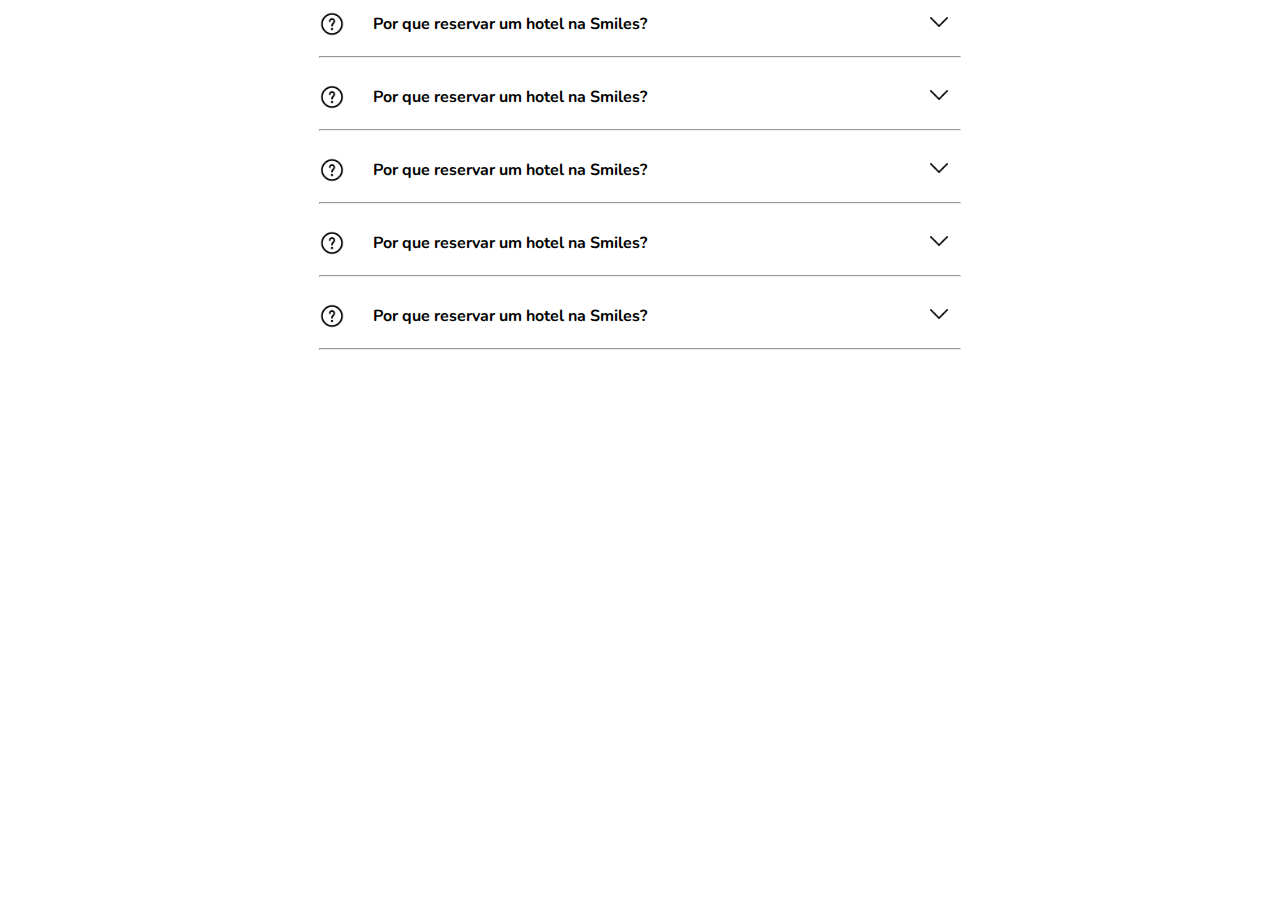
==== faq/index.html @ c91640b9 "novos codigos" ====
<!DOCTYPE html>
<html lang="pt-br">

<head>
    <meta charset="UTF-8">
    <meta http-equiv="X-UA-Compatible" content="IE=edge">
    <meta name="viewport" content="width=device-width, initial-scale=1.0">

    <link rel="stylesheet" href="./style.css">

    <script src="./index.js" defer></script>

    <link rel="preconnect" href="https://fonts.googleapis.com">
    <link rel="preconnect" href="https://fonts.gstatic.com" crossorigin>
    <link href="https://fonts.googleapis.com/css2?family=Nunito:wght@200&display=swap" rel="stylesheet">
    <title>Document</title>
</head>

<body>

    <div class="container_1">
        <div class="container_2">
            <div>
                <div class="pergunta">
                    <img src="./img/pergunta.png" alt="pergunta">
                    <strong class="txtpergunta">Por que reservar um hotel na Smiles?</strong>
                    <button onclick="abrir_fechar()"><img class="setapergunta setapergunta1" src="./img/seta-para-baixo.png" alt="seta para baixo"></button>
                </div>
                <hr>
                <div class="divresposta">
                    <p class="resposta resp1"> Lorem Ipsum is simply dummy text of the printing and typesetting industry. Lorem Ipsum has been
                        the
                        industry's standard dummy text ever since the 1500s, when an unknown printer took a galley of
                        type
                        and scrambled it to make a type specimen book.</p>
                </div>
            </div>

            <div>
                <div class="pergunta">
                    <img src="./img/pergunta.png" alt="pergunta">
                    <strong class="txtpergunta">Por que reservar um hotel na Smiles?</strong>
                    <button onclick="abrir_fechar2()"><img class="setapergunta setapergunta2" src="./img/seta-para-baixo.png" alt="seta para baixo"></button>
                </div>
                <hr>
                <div class="divresposta">
                    <p class="resposta resp2"> Lorem Ipsum is simply dummy text of the printing and typesetting industry. Lorem Ipsum has been
                        the
                        industry's standard dummy text ever since the 1500s, when an unknown printer took a galley of
                        type
                        and scrambled it to make a type specimen book.</p>
                </div>
            </div>

            <div>
                <div class="pergunta">
                    <img src="./img/pergunta.png" alt="pergunta">
                    <strong class="txtpergunta">Por que reservar um hotel na Smiles?</strong>
                    <button onclick="abrir_fechar3()"><img class="setapergunta setapergunta3" src="./img/seta-para-baixo.png" alt="seta para baixo"></button>
                </div>
                <hr>
                <div class="divresposta">
                    <p class="resposta resp3"> Lorem Ipsum is simply dummy text of the printing and typesetting industry. Lorem Ipsum has been
                        the
                        industry's standard dummy text ever since the 1500s, when an unknown printer took a galley of
                        type
                        and scrambled it to make a type specimen book.</p>
                </div>
            </div>

            <div>
                <div class="pergunta">
                    <img src="./img/pergunta.png" alt="pergunta">
                    <strong class="txtpergunta">Por que reservar um hotel na Smiles?</strong>
                    <button onclick="abrir_fechar4()"><img class="setapergunta setapergunta4" src="./img/seta-para-baixo.png" alt="seta para baixo"></button>
                </div>
                <hr>
                <div class="divresposta">
                    <p class="resposta resp4"> Lorem Ipsum is simply dummy text of the printing and typesetting industry. Lorem Ipsum has been
                        the
                        industry's standard dummy text ever since the 1500s, when an unknown printer took a galley of
                        type
                        and scrambled it to make a type specimen book.</p>
                </div>
            </div>

            <div>
                <div class="pergunta">
                    <img src="./img/pergunta.png" alt="pergunta">
                    <strong class="txtpergunta">Por que reservar um hotel na Smiles?</strong>
                    <button onclick="abrir_fechar5()"><img class="setapergunta setapergunta5" src="./img/seta-para-baixo.png" alt="seta para baixo"></button>
                </div>
                <hr>
                <div class="divresposta">
                    <p class="resposta resp5"> Lorem Ipsum is simply dummy text of the printing and typesetting industry. Lorem Ipsum has been
                        the
                        industry's standard dummy text ever since the 1500s, when an unknown printer took a galley of
                        type
                        and scrambled it to make a type specimen book.</p>
                </div>
            </div>
        </div>
    </div>
</body>

</html>
---- faq/style.css ----
body {
    font-family: 'Nunito', sans-serif;
}

img {
    width: 26px;
}

.container_2 {
    max-width: 650px;
}

.container_1 {
    display: flex;
    justify-content: center;
}

.pergunta {
    display: flex;
    align-items: center;
    margin: 0 0 17px 0;
}

.txtpergunta {
    margin: 0 0 0 28px;
}


.resposta {
    display: none;
    margin: 0 0 0 48px;
}

.divresposta {
    margin: 18px 0 23px 0;
    max-width: 630px;
}

button {
    margin: 0 0 0 273px;
    background: #FFFFFF;
    border: none;
}

hr{
    width: 640px;
}
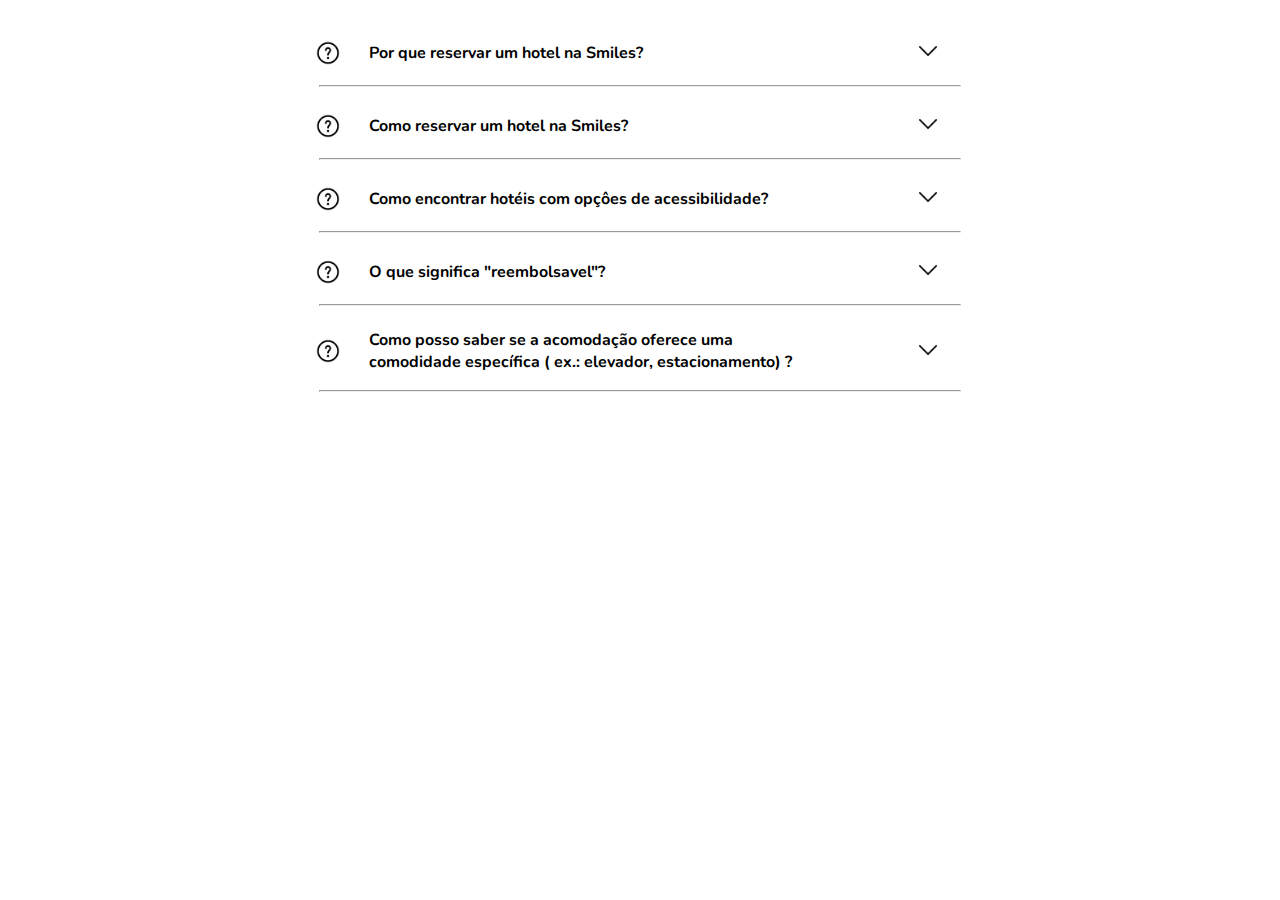
==== commit 32ed3ace: "att do codigo" ====
--- a/faq/index.html
+++ b/faq/index.html
@@ -22,7 +22,7 @@
         <div class="container_2">
             <div>
                 <div class="pergunta">
-                    <img src="./img/pergunta.png" alt="pergunta">
+                    <img class="imgponto" src="./img/pergunta.png" alt="pergunta">
                     <strong class="txtpergunta">Por que reservar um hotel na Smiles?</strong>
                     <button onclick="abrir_fechar()"><img class="setapergunta setapergunta1" src="./img/seta-para-baixo.png" alt="seta para baixo"></button>
                 </div>
@@ -38,8 +38,8 @@
 
             <div>
                 <div class="pergunta">
-                    <img src="./img/pergunta.png" alt="pergunta">
-                    <strong class="txtpergunta">Por que reservar um hotel na Smiles?</strong>
+                    <img class="imgponto" src="./img/pergunta.png" alt="pergunta">
+                    <strong class="txtpergunta">Como reservar um hotel na Smiles?</strong>
                     <button onclick="abrir_fechar2()"><img class="setapergunta setapergunta2" src="./img/seta-para-baixo.png" alt="seta para baixo"></button>
                 </div>
                 <hr>
@@ -54,8 +54,8 @@
 
             <div>
                 <div class="pergunta">
-                    <img src="./img/pergunta.png" alt="pergunta">
-                    <strong class="txtpergunta">Por que reservar um hotel na Smiles?</strong>
+                    <img class="imgponto" src="./img/pergunta.png" alt="pergunta">
+                    <strong class="txtpergunta">Como encontrar hotéis com opçôes de acessibilidade?</strong>
                     <button onclick="abrir_fechar3()"><img class="setapergunta setapergunta3" src="./img/seta-para-baixo.png" alt="seta para baixo"></button>
                 </div>
                 <hr>
@@ -70,8 +70,8 @@
 
             <div>
                 <div class="pergunta">
-                    <img src="./img/pergunta.png" alt="pergunta">
-                    <strong class="txtpergunta">Por que reservar um hotel na Smiles?</strong>
+                    <img class="imgponto" src="./img/pergunta.png" alt="pergunta">
+                    <strong class="txtpergunta">O que significa "reembolsavel"?</strong>
                     <button onclick="abrir_fechar4()"><img class="setapergunta setapergunta4" src="./img/seta-para-baixo.png" alt="seta para baixo"></button>
                 </div>
                 <hr>
@@ -86,8 +86,8 @@
 
             <div>
                 <div class="pergunta">
-                    <img src="./img/pergunta.png" alt="pergunta">
-                    <strong class="txtpergunta">Por que reservar um hotel na Smiles?</strong>
+                    <img class="imgponto" src="./img/pergunta.png" alt="pergunta">
+                    <strong class="txtpergunta">Como posso saber se a acomodação oferece uma comodidade específica ( ex.: elevador, estacionamento) ?</strong>
                     <button onclick="abrir_fechar5()"><img class="setapergunta setapergunta5" src="./img/seta-para-baixo.png" alt="seta para baixo"></button>
                 </div>
                 <hr>
--- a/faq/style.css
+++ b/faq/style.css
@@ -13,6 +13,8 @@
 .container_1 {
     display: flex;
     justify-content: center;
+    margin: 37px 0 0 0;
+
 }
 
 .pergunta {
@@ -23,6 +25,7 @@
 
 .txtpergunta {
     margin: 0 0 0 28px;
+    width: 500px;
 }
 
 
@@ -37,11 +40,63 @@
 }
 
 button {
-    margin: 0 0 0 273px;
+    margin: 0 18px 0 94px;
+    /* margin: 0 0 0 273px; */
     background: #FFFFFF;
     border: none;
 }
 
-hr{
+hr {
     width: 640px;
-}+    color: #7c7c7c;
+}
+
+@media (max-width: 650px) {
+    .container_2 {
+        max-width: 400px;
+    }
+
+    button {
+        margin: auto;
+    }
+
+    .imgponto {
+        margin: 0 0 0 25px;
+    }
+
+    .divresposta {
+        max-width: 366px;
+    }
+
+    .txtpergunta {
+
+        margin: 0px 26px 0px 13px;
+
+    }
+
+    .resposta {
+        margin: 0 0 0 63px;
+    }
+
+    hr {
+        max-width: 400px;
+    }
+
+}
+
+/* @media (max-width: 361px) {
+    .container_2 {
+        max-width: 500px;
+    }
+
+    hr {
+        width: 520px;
+    }
+
+    button {
+        margin: auto;
+    }
+    .txtpergunta{
+        margin: 0 150px 0 28px;
+    }
+} */